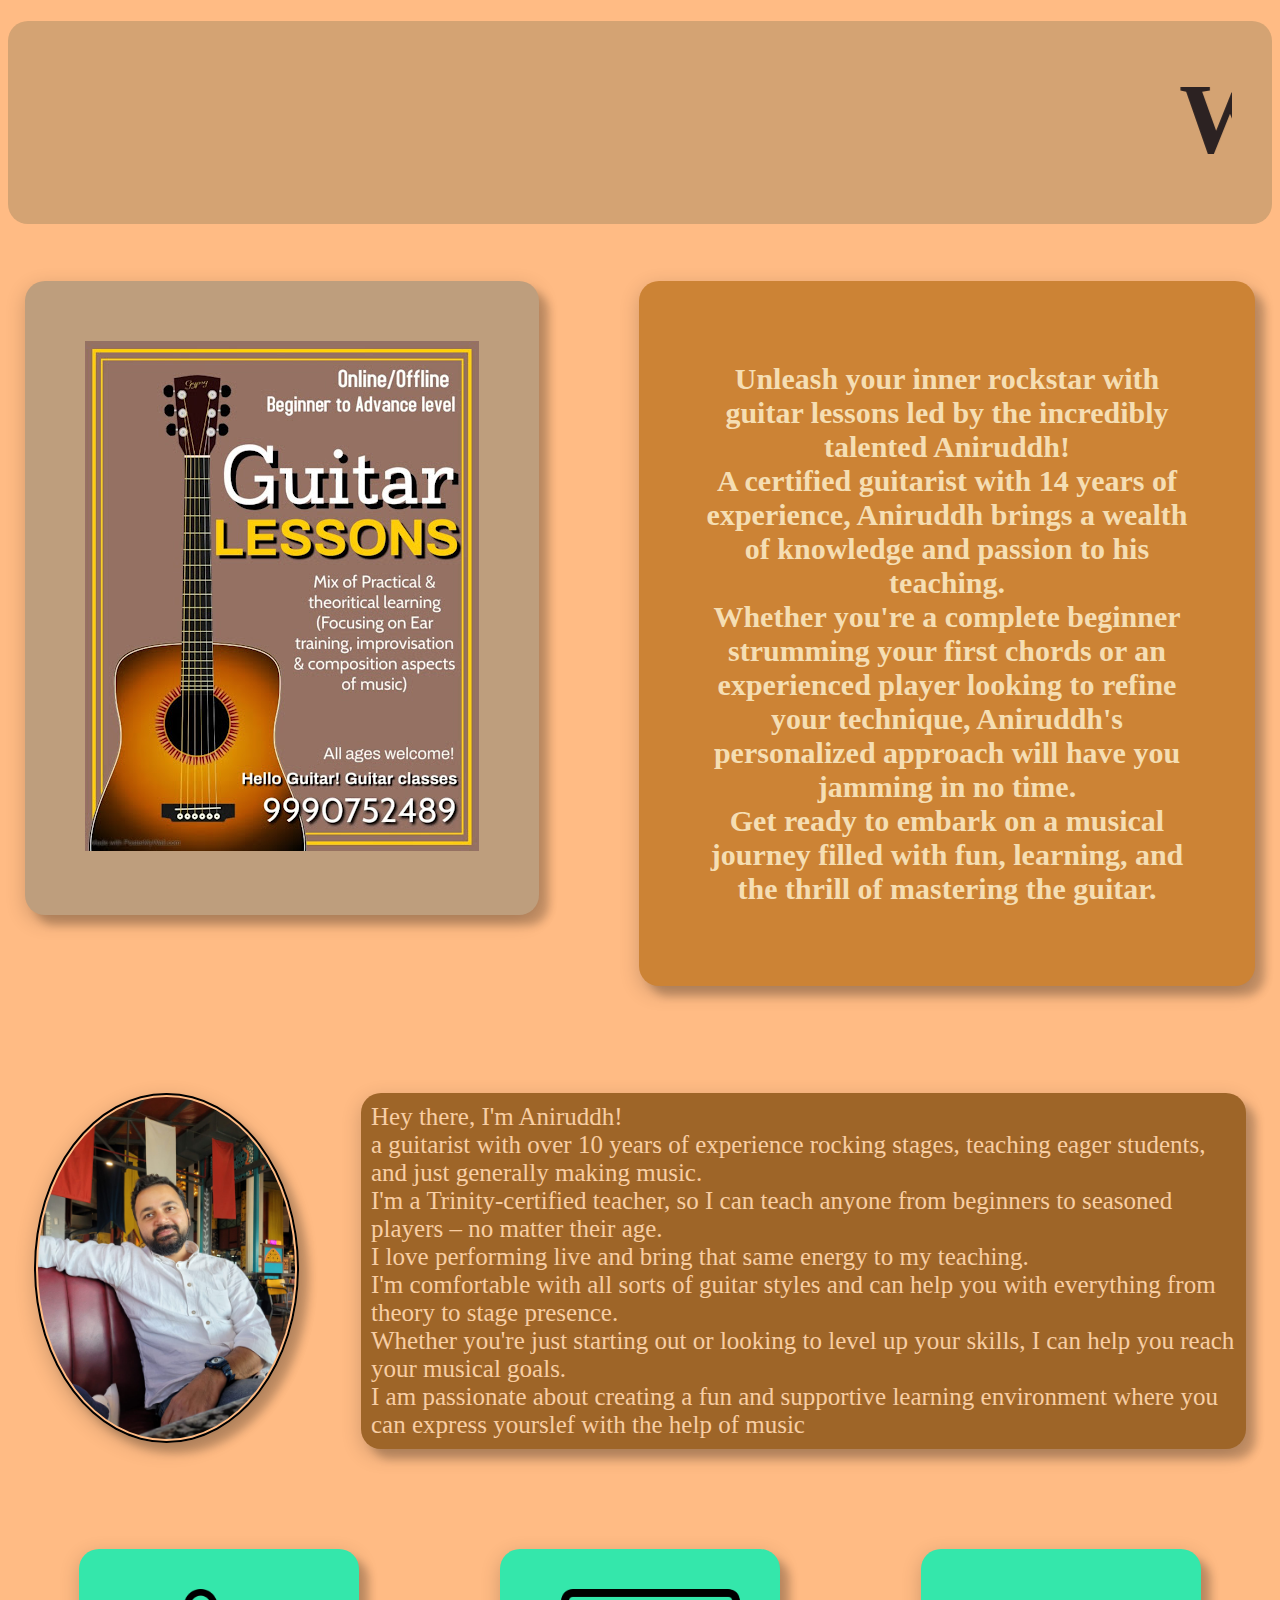
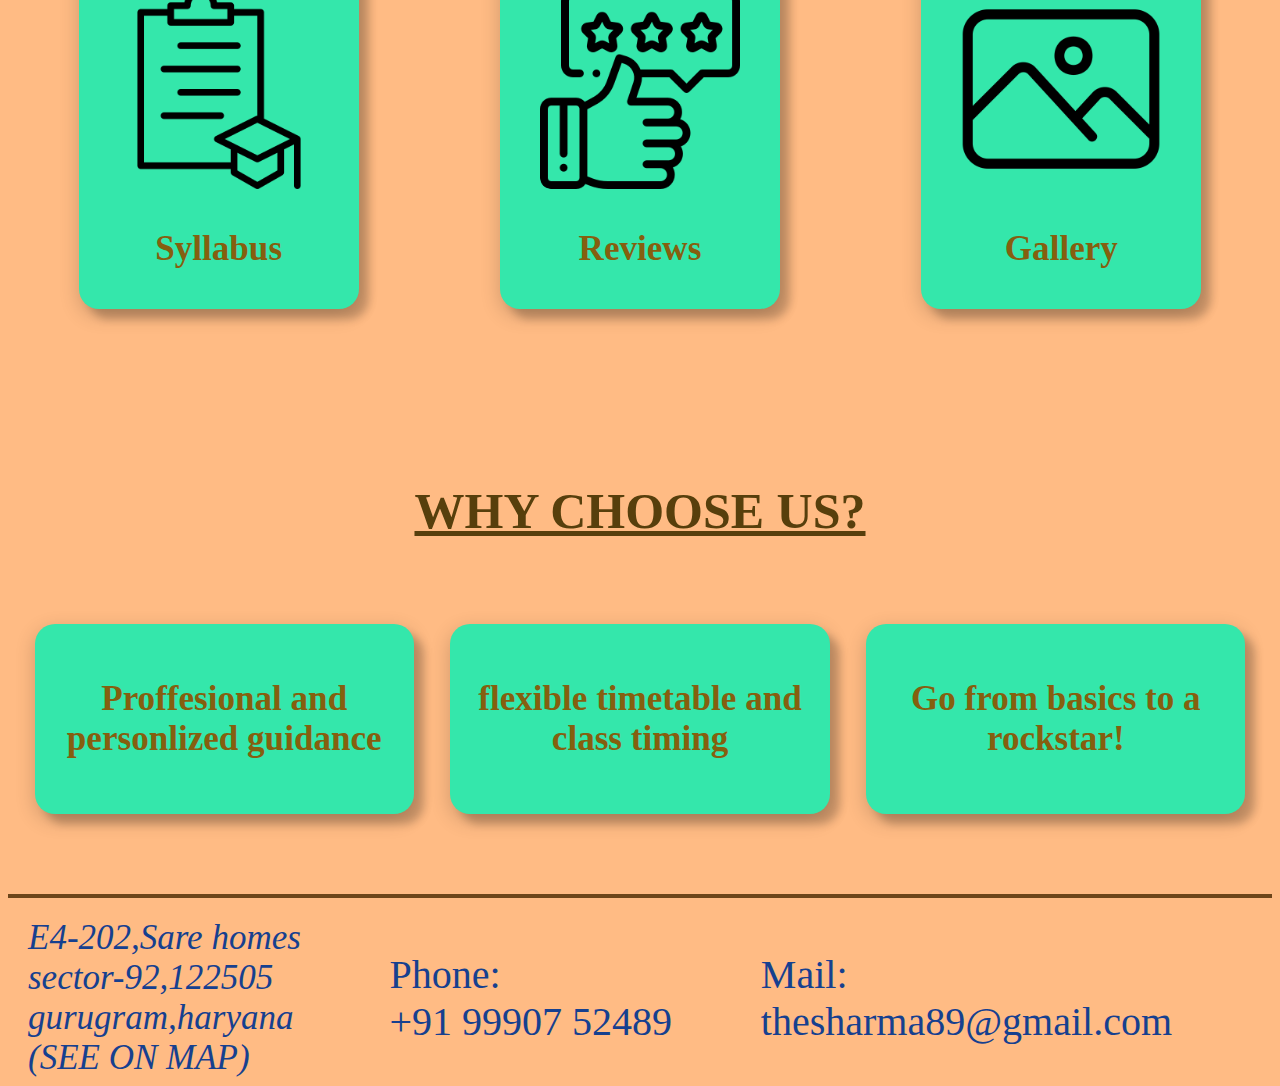
==== index.html @ c9fe2504 "Add files via upload" ====
<!DOCTYPE html>
<html lang="en">
<head>
    <meta charset="UTF-8">
    <meta name="viewport" content="width=device-width, initial-scale=1.0">
    <link rel="stylesheet" href="style.css">
    <link rel="icon" href="vecteezy_guitar-clipart-musical-instruments-clipart-guitar_25062075.png" type="image/x-icon">
    <title>Document</title>
</head>
<body>





        <div class="first"><h1><marquee loop="-1">Welcome to Hello Guitar Classes!!</marquee></h1></div>
        <header><div class="sec-l"><img src="guitarpic.jpg""></div><div class="sec-r"><h1>Unleash your inner rockstar with guitar lessons led by the incredibly talented Aniruddh!<br> A certified guitarist with 14 years of experience, Aniruddh brings a wealth of knowledge and passion to his teaching.<br> Whether you're a complete beginner strumming your first chords or an experienced player looking to refine your technique, Aniruddh's personalized approach will have you jamming in no time.<br> Get ready to embark on a musical journey filled with fun, learning, and the thrill of mastering the guitar.</h3   ></header>
      
            
<div class="photo">
  <div class="sir">
    <img src="WhatsApp Image 2025-02-19 at 15.47.46_3b6aa696.jpg">
  </div>
  <div class="blc">
    Hey there, I'm Aniruddh!<br> a guitarist with over 10 years of experience rocking stages, teaching eager students, and just generally making music. <br> I'm a Trinity-certified teacher, so I can teach anyone from beginners to seasoned players – no matter their age. <br>  I love performing live and bring that same energy to my teaching. <br> I'm comfortable with all sorts of guitar styles and can help you with everything from theory to stage presence. <br> Whether you're just starting out or looking to level up your skills, I can help you reach your musical goals. <br>I am passionate about creating a fun and supportive learning environment where you can express yourslef with the help of music 
  </div>
</div>

            

<div class="polaroid">
    <a href="syllabus.html" style="color: #855f0f;">
    <div>
    <img src="syllabus.png" alt="Norther Lights" id="syllabus">
    <h3 style="text-align: center;">
                    Syllabus
    </h3></div></a>
                
    <a href="https://www.google.com/maps/place/Hello+Guitar!+Guitar+classes./@28.4110863,76.9108807,17z/data=!4m8!3m7!1s0x390d154d401ce077:0xcfeb444c7a32adc4!8m2!3d28.4110863!4d76.9134556!9m1!1b1!16s%2Fg%2F11vdjh65ys?entry=ttu&g_ep=EgoyMDI1MDIxMi4wIKXMDSoASAFQAw%3D%3D" style="color: #855f0f;"><div>
    <img src="review.png" alt="Norther Lights" id="review">
        <h3>
                        Reviews
        </h3>
    </div></a>
    <div onclick="showDiv()">
         <img src="photo.png" alt="Norther Lights">
         <h3>
                        Gallery
        </h3>   
     </div>
</div>










            <div id="slideshow-container">

                <!-- Full-width images with number and caption text -->

                <div class="mySlides fade">
                  <div class="numbertext">1 / 10</div>
                  <img src="2.jpg" style="width:100%">
                </div>
              
                <div class="mySlides fade">
                  <div class="numbertext">2 / 10</div>
                  <img src="1.jpg" style="width:100%">
                </div>

                <div class="mySlides fade">
                  <div class="numbertext">3 / 10</div>
                  <img src="c.jpg" style="width:100%">
                </div>

                <div class="mySlides fade">
                  <div class="numbertext">4 / 10</div>
                  <img src="d.jpg" style="width:100%">
                </div>

                <div class="mySlides fade">
                  <div class="numbertext">5 / 10</div>
                  <img src="e.jpg" style="width:100%">
                </div>

                <div class="mySlides fade">
                  <div class="numbertext">6 / 9</div>
                  <img src="g.jpg" style="width:100%">
                </div>

                <div class="mySlides fade">
                  <div class="numbertext">7 / 9</div>
                  <img src="h.jpg" style="width:100%">
                </div>

                <div class="mySlides fade">
                  <div class="numbertext">8/ 9</div>
                  <img src="i.jpg" style="width:100%">
                </div>

                <div class="mySlides fade">
                  <div class="numbertext">9 / 9</div>
                  <img src="j.jpg" style="width:100%">
                </div>
              
                <!-- Next and previous buttons -->
                <a class="prev" onclick="plusSlides(-1)">&#10094;</a>
                <a class="next" onclick="plusSlides(1)">&#10095;</a>
              
              <br>
              
              <!-- The dots/circles -->
              <div style="text-align:center">
                <span class="dot" onclick="currentSlide(1)"></span>
                <span class="dot" onclick="currentSlide(2)"></span>
                <span class="dot" onclick="currentSlide(3)"></span>
              </div>
            </div>




            <h1 style="color: #573f0c;text-decoration: underline;font-size: 50px;"> WHY CHOOSE US?</h1>

            <div class="us">
                <div>
                    <h3> Proffesional and personlized guidance</h3>
                </div>
                    
                <div>
                    <h3>flexible timetable and class timing</h3>
                </div>
                   
                <div>
                    <h3>Go from basics to a rockstar!</h3>
                </div>
            </div>



            <hr>





            <div class="parent-element">
                <div class="textp1 text-p" >
                    <a href="https://www.google.com/maps/place/Hello+Guitar!+Guitar+classes./@28.411091,76.9108807,17z/data=!3m1!4b1!4m6!3m5!1s0x390d154d401ce077:0xcfeb444c7a32adc4!8m2!3d28.4110863!4d76.9134556!16s%2Fg%2F11vdjh65ys?entry=ttu&g_ep=EgoyMDI1MDIxMi4wIKXMDSoASAFQAw%3D%3D">
                    <address style="font-size: 35px;margin-left: 20px;">
                        E4-202,Sare homes<br>
                        sector-92,122505<br>
                        gurugram,haryana<br>
                        (SEE ON MAP)
                    </address></a>
                </div>
                <div class="textp2 text-p" style="font-size: 40px;" >
                    <a href="tel:+91 99907 52489" style="text-align: center;" >Phone:<br>+91 99907 52489</a>
                </div>
                <div class="textp3 text-p" style="font-size: 40px;">
                    <a href="mailto:thesharma89@gmail.com " style="margin-right: 100px;">Mail: <br>thesharma89@gmail.com 
                    </a>
                </div>
            </div>

            






            
            
              <script>let slideIndex = 1;
                showSlides(slideIndex);
                
                // Next/previous controls
                function plusSlides(n) {
                  showSlides(slideIndex += n);
                }
                
                // Thumbnail image controls
                function currentSlide(n) {
                  showSlides(slideIndex = n);
                }
                
                function showSlides(n) {
                  let i;
                  let slides = document.getElementsByClassName("mySlides");
                  let dots = document.getElementsByClassName("dot");
                  if (n > slides.length) {slideIndex = 1}
                  if (n < 1) {slideIndex = slides.length}
                  for (i = 0; i < slides.length; i++) {
                    slides[i].style.display = "none";
                  }
                  for (i = 0; i < dots.length; i++) {
                    dots[i].className = dots[i].className.replace(" active", "");
                  }
                  slides[slideIndex-1].style.display = "block";
                  dots[slideIndex-1].className += " active";
                }
                function showDiv() {
                document.getElementById('slideshow-container').style.display = "block";      
}
                </script>
                <div style="display: none;">
                <a href="https://www.flaticon.com/free-icons/review" title="review icons">Review icons created by Freepik - Flaticon</a>
                <a href="https://www.flaticon.com/free-icons/syllabus" title="Syllabus icons">Syllabus icons created by Superndre - Flaticon</a>
                <a href="https://www.flaticon.com/free-icons/gallery" title="gallery icons">Gallery icons created by Atif Arshad - Flaticon</a></div> 
</body>
</html>
---- style.css ----
body{
    background-color: #ffbb84;
}
h1{
    padding:40px;
    text-align:center;
}
.first{
    background-color: #d4a373;
    transition: background-color 300ms ease;
    margin-bottom: 50px;
    border-radius: 20px;
}

.first:hover{
    background-color: #e2ad79;
    font-style: oblique;
    font-weight: bold;
}
.sec-l:hover{
    transform: scale(1.1);
}
marquee{
    font-size: 100px;
    color: rgb(44, 34, 34);
}
header{
    color: wheat;
    display: flex;
    justify-content: space-between;
    margin: 10px;
    padding: 7px;
    max-height: min-content ;
    margin-bottom: 100px;
}
header div{
    box-shadow: 10px 10px 8px 0 rgba(0, 0, 0, 0.2), 0 6px 20px 0 rgba(0, 0, 0, 0.19);
}
.sec-l {
    height: min-content;
    justify-content: baseline;
    padding: 60px;
    background-color: #be9e7d;
    align-items:baseline;
    transition: transform 0.5s ease;
    border-radius: 20px;
}
.sec-r{
    font-size:15px;
    max-height: fit-content;
    max-width: fit-content;
    margin-left: 100px;
    border-radius: 20px;
    justify-content: baseline;
    padding: 20px;
    background-color: #cc8335;
    transition-property: font-size;
    transition-property: transform;
    transition-duration: 1000ms ;
}
.sec-r:hover{
    transform: scale(1.1);
}










.polaroid {
    margin-top:50px ;
    display: flex;
    justify-content: space-around;  
}
.polaroid div{
    align-items: center;
    padding: 20px;
    background-color: rgb(52, 231, 171);
    margin-bottom: 100px;
    border-radius: 20px;
    text-align: center;
    font-size: 30px;
    color: #855f0f;
    box-shadow: 10px 10px 8px 0 rgba(0, 0, 0, 0.2), 0 6px 20px 0 rgba(0, 0, 0, 0.19);
    transition-property: font-size;
    transition-property: transform;
    transition-duration: 1000ms ;
    line-height: 10px;
}
.polaroid div:hover{
    transform: scale(1.1);
}
.polaroid img{
    margin: 20px;
    width: auto;
    border-radius: 10px;
    max-width:200px
    
}
.syllabus{
    margin-bottom: 90px;
}
.review{
    margin-bottom: 90px;
}
hr{
    border:2px solid #6d4519;
    margin-bottom: 20px;    
}













.parent-element {
    display: flex;
    flex-direction: row;
    align-items:center;
    justify-content: space-between;
}
.parent-element div{
    transition-property: font-size; 
    transition-duration: 1s;
}
.parent-element div:hover{
    font-size: 30px;
}
a{
    text-decoration: none;
    color: rgb(27, 107, 172);
}
* {box-sizing:border-box}

/* Slideshow container */
#slideshow-container {
  max-width: 1000px;
  position: relative;
  margin: auto;
  border-radius: 20px;
  display: none;
}
#slideshow-container img {
  max-height: fit-content;
  border-radius: 20px;
  width: auto;
  border: 2px solid black;
  padding: 2px;
  box-shadow: 10px 10px 8px 0 rgba(0, 0, 0, 0.2), 0 6px 20px 0 rgba(0, 0, 0, 0.19);
}

/* Hide the images by default */
.mySlides {
  display: none;
}

/* Next & previous buttons */
.prev, .next {
  cursor: pointer;
  position: absolute;
  top: 50%;
  width: auto;
  margin-top: -22px;
  padding: 20px;
  color: white;
  font-weight: bold;
  font-size: 18px;
  transition: 0.1s ;
  border-radius: 0 3px 3px 0;
  user-select: none;
  background-color: rgba(43, 38, 38, 0.527);
}

/* Position the "next button" to the right */
.next {
  right: 0;
  border-radius: 3px 0 0 3px;
}

/* On hover, add a black background color with a little bit see-through */
.prev:hover, .next:hover {
  background-color: rgba(0,0,0,0.8);
}

/* Caption text */
.text {
  color: #f2f2f2;
  font-size: 15px;
  padding: 8px 12px;
  position: absolute;
  bottom: 8px;
  width: 100%;
  text-align: center;
}

/* Number text (1/3 etc) */
.numbertext {
  color: #3f3f3f;
  font-size: 20px;
  padding: 8px 12px;
  position: absolute;
  top: 0;
  text-decoration: double;
}

/* The dots/bullets/indicators */

.active, .dot:hover {
  background-color: #717171;
}

/* Fading animation */
.fade {
  animation-name: fade;
  animation-duration: 0.3s;
}

@keyframes fade {
  from {opacity: .4}
  to {opacity: 1}
}
a{
    color:rgb(22, 64, 143);
    font-weight: 500;
}


th,td{
    border-radius: 10px;
}

table, th, td {
    margin-left: auto;
    margin-right: auto;
    font-size: 50px;
    padding: 20px;
    border: 2px solid #ffbb84;
    border-collapse: collapse;
  }
  th, td {
    background-color: #dba06f;
  }
.us {
    font-size: 30px;
    display: flex;
    justify-content: space-evenly;    
    margin-bottom: 70px;
}
.us h3{
    text-align:center;
    padding-top: auto;
    padding-top: auto;
}

.us div{
    width: 30%;
    margin: 10px;
    border-radius: 20px;
    padding: 20px;
    background-color: rgb(52, 231, 171);
    color: #855f0f;
    box-shadow: 10px 10px 8px 0 rgba(0, 0, 0, 0.2), 0 6px 20px 0 rgba(0, 0, 0, 0.19);
    transition: transform 1000ms ease;
}
.us div:hover{
    transform: scale(1.1);
}

.picc{
    padding: 3px;
    border:3px solid black;
    margin-left: 150px;
    width: 30%;
    border-radius: 100%;
}




.photo{
    display: flex;
    justify-content: space-around;
    margin-top: 100px;
    margin-bottom: 100px;
}
.photo div{
    transition: transform 1s ease;
}
.photo div:hover{
    transform: scale(1.1);
}
.sir img{
    padding: 2px;
    margin-right: 10px;
    height: 350px;
    border-radius: 100%;
    border: 2px solid black;
    box-shadow: 10px 10px 8px 0 rgba(0, 0, 0, 0.2), 0 6px 20px 0 rgba(0, 0, 0, 0.19);

}
.blc {
    width: 70%;
    background-color: #9e6528;
    color: #f8cea4;
    font-size:25px;
    border-radius: 20px;
    padding: 10px;
    box-shadow: 10px 10px 8px 0 rgba(0, 0, 0, 0.2), 0 6px 20px 0 rgba(0, 0, 0, 0.19);
}
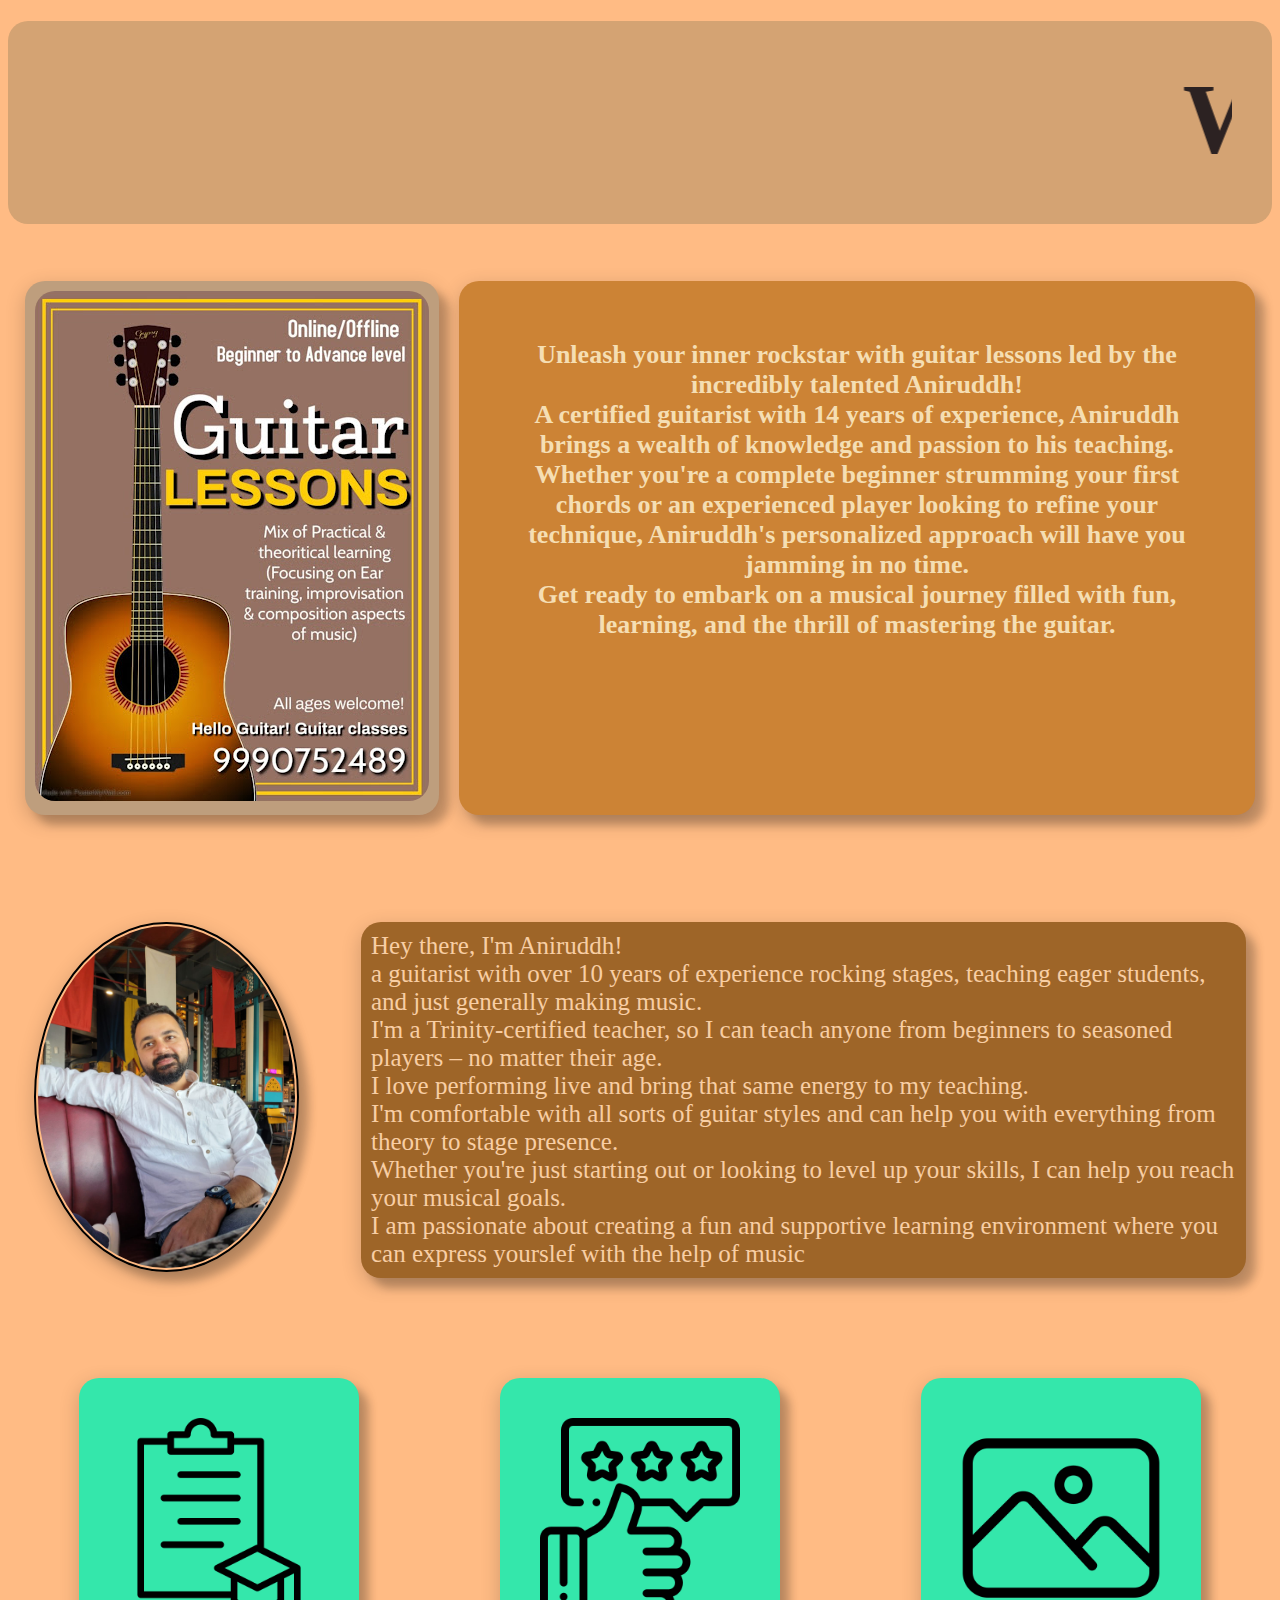
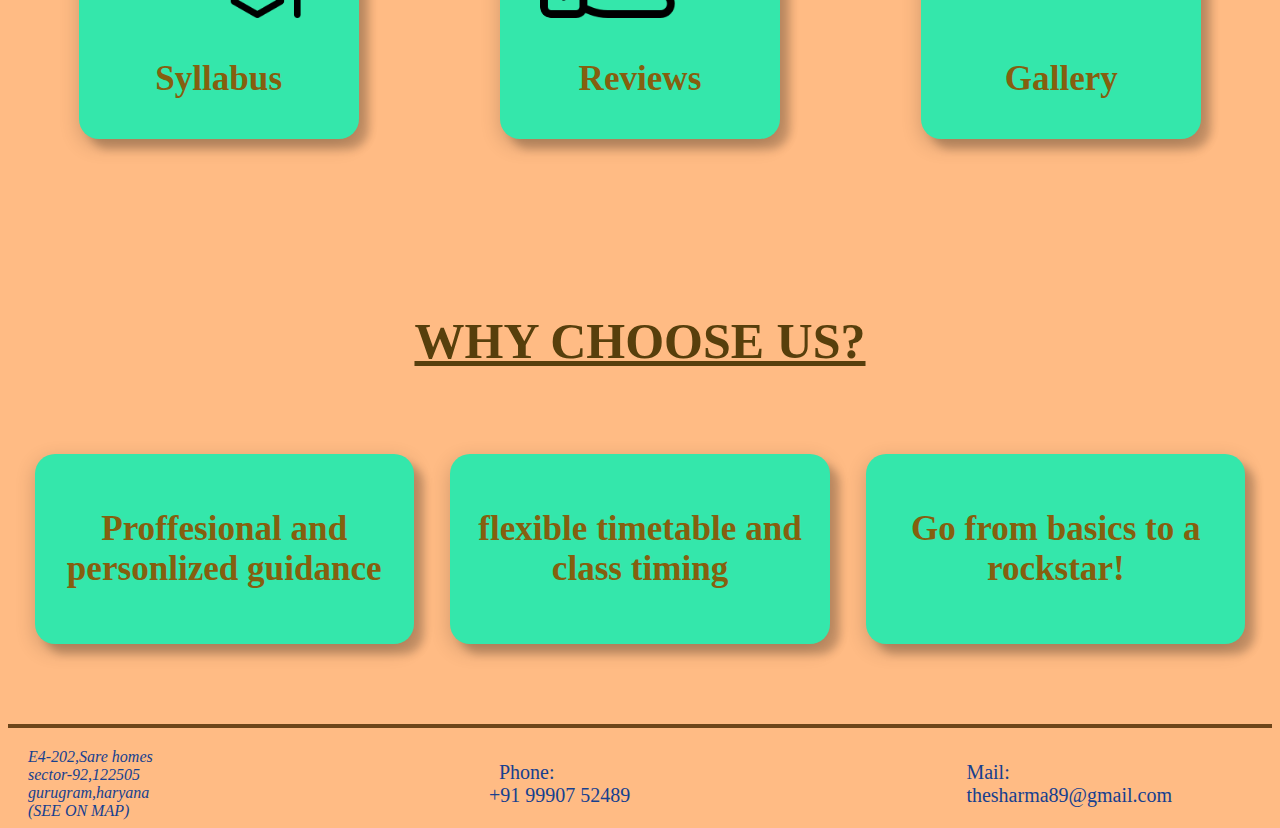
==== commit 0360ec4d: "Update index.html" ====
--- a/index.html
+++ b/index.html
@@ -152,17 +152,17 @@
             <div class="parent-element">
                 <div class="textp1 text-p" >
                     <a href="https://www.google.com/maps/place/Hello+Guitar!+Guitar+classes./@28.411091,76.9108807,17z/data=!3m1!4b1!4m6!3m5!1s0x390d154d401ce077:0xcfeb444c7a32adc4!8m2!3d28.4110863!4d76.9134556!16s%2Fg%2F11vdjh65ys?entry=ttu&g_ep=EgoyMDI1MDIxMi4wIKXMDSoASAFQAw%3D%3D">
-                    <address style="font-size: 35px;margin-left: 20px;">
+                    <address style="font-size: 20;margin-left: 20px;">
                         E4-202,Sare homes<br>
                         sector-92,122505<br>
                         gurugram,haryana<br>
                         (SEE ON MAP)
                     </address></a>
                 </div>
-                <div class="textp2 text-p" style="font-size: 40px;" >
-                    <a href="tel:+91 99907 52489" style="text-align: center;" >Phone:<br>+91 99907 52489</a>
-                </div>
-                <div class="textp3 text-p" style="font-size: 40px;">
+                <div class="textp2 text-p" style="font-size: 20px;" >
+                    <a href="tel:+91 99907 52489" style="text-align: center;margin-left: 10px;" >Phone:<br>+91 99907 52489</a>
+                </div>
+                <div class="textp3 text-p" style="font-size: 20px;">
                     <a href="mailto:thesharma89@gmail.com " style="margin-right: 100px;">Mail: <br>thesharma89@gmail.com 
                     </a>
                 </div>
@@ -214,4 +214,4 @@
                 <a href="https://www.flaticon.com/free-icons/syllabus" title="Syllabus icons">Syllabus icons created by Superndre - Flaticon</a>
                 <a href="https://www.flaticon.com/free-icons/gallery" title="gallery icons">Gallery icons created by Atif Arshad - Flaticon</a></div> 
 </body>
-</html>+</html>
--- a/style.css
+++ b/style.css
@@ -39,26 +39,29 @@
 .sec-l {
     height: min-content;
     justify-content: baseline;
-    padding: 60px;
+    padding: 10px;
     background-color: #be9e7d;
     align-items:baseline;
     transition: transform 0.5s ease;
     border-radius: 20px;
 }
+.sec-l img{
+    border-radius: 20px;
+}
 .sec-r{
-    font-size:15px;
-    max-height: fit-content;
-    max-width: fit-content;
-    margin-left: 100px;
+    font-size:13px;
+    max-height: 600px;
+    max-width:fit-content;
+    margin-left: 20px;
     border-radius: 20px;
     justify-content: baseline;
-    padding: 20px;
+    padding: 1px;
     background-color: #cc8335;
     transition-property: font-size;
     transition-property: transform;
     transition-duration: 1000ms ;
 }
-.sec-r:hover{
+.sec-r:hover{ 
     transform: scale(1.1);
 }
 
@@ -103,9 +106,11 @@
 }
 .syllabus{
     margin-bottom: 90px;
+    margin-right: 20px;
 }
 .review{
     margin-bottom: 90px;
+    margin-right: 20px;
 }
 hr{
     border:2px solid #6d4519;
@@ -236,21 +241,6 @@
 }
 
 
-th,td{
-    border-radius: 10px;
-}
-
-table, th, td {
-    margin-left: auto;
-    margin-right: auto;
-    font-size: 50px;
-    padding: 20px;
-    border: 2px solid #ffbb84;
-    border-collapse: collapse;
-  }
-  th, td {
-    background-color: #dba06f;
-  }
 .us {
     font-size: 30px;
     display: flex;
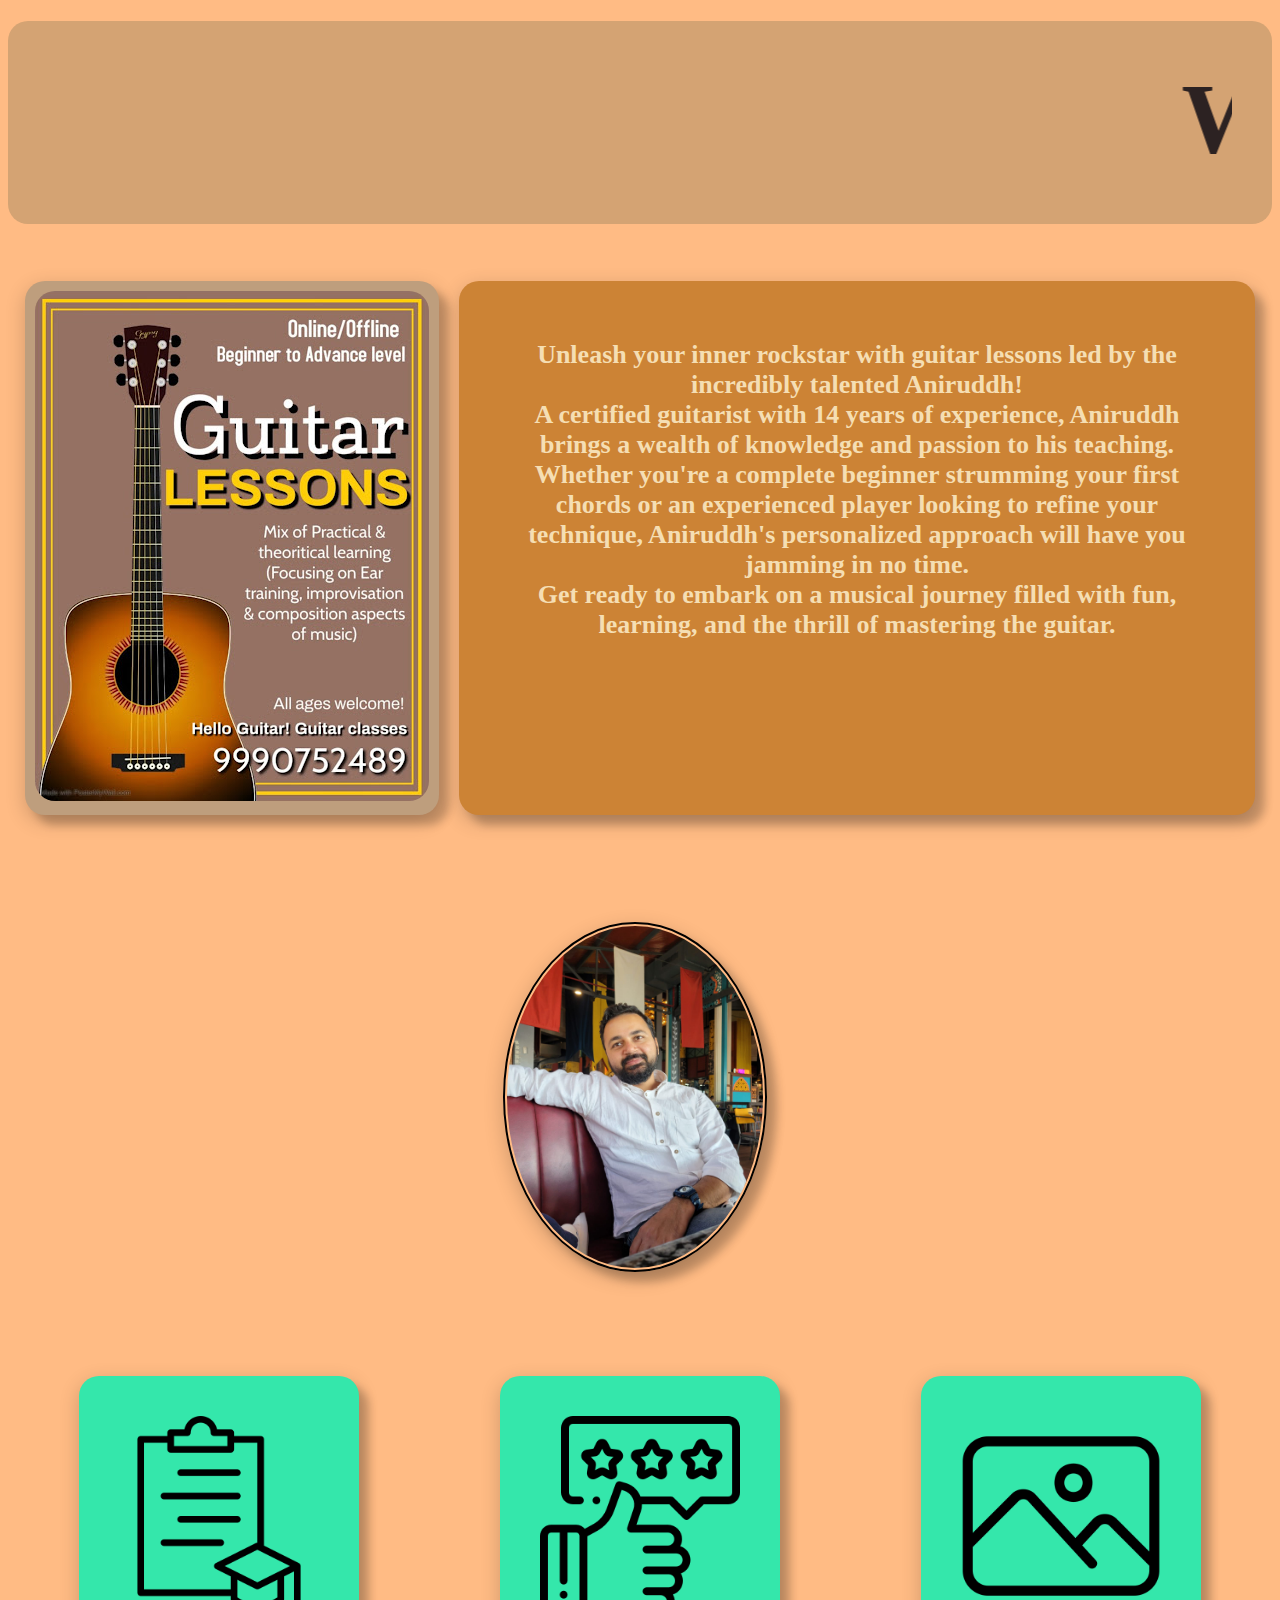
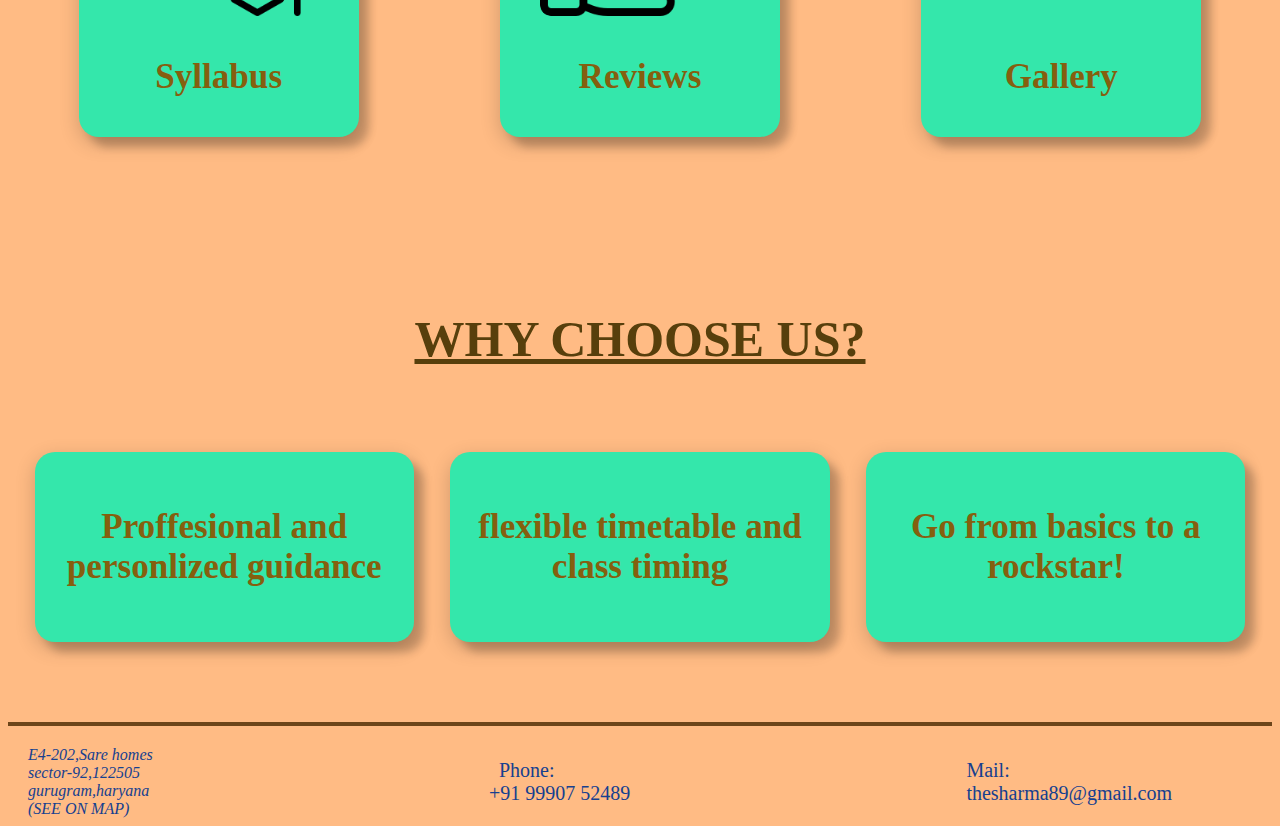
==== commit b5d5305a: "Update index.html" ====
--- a/index.html
+++ b/index.html
@@ -20,9 +20,6 @@
 <div class="photo">
   <div class="sir">
     <img src="WhatsApp Image 2025-02-19 at 15.47.46_3b6aa696.jpg">
-  </div>
-  <div class="blc">
-    Hey there, I'm Aniruddh!<br> a guitarist with over 10 years of experience rocking stages, teaching eager students, and just generally making music. <br> I'm a Trinity-certified teacher, so I can teach anyone from beginners to seasoned players – no matter their age. <br>  I love performing live and bring that same energy to my teaching. <br> I'm comfortable with all sorts of guitar styles and can help you with everything from theory to stage presence. <br> Whether you're just starting out or looking to level up your skills, I can help you reach your musical goals. <br>I am passionate about creating a fun and supportive learning environment where you can express yourslef with the help of music 
   </div>
 </div>
 
--- a/style.css
+++ b/style.css
@@ -6,6 +6,7 @@
     text-align:center;
 }
 .first{
+    width:100%;
     background-color: #d4a373;
     transition: background-color 300ms ease;
     margin-bottom: 50px;
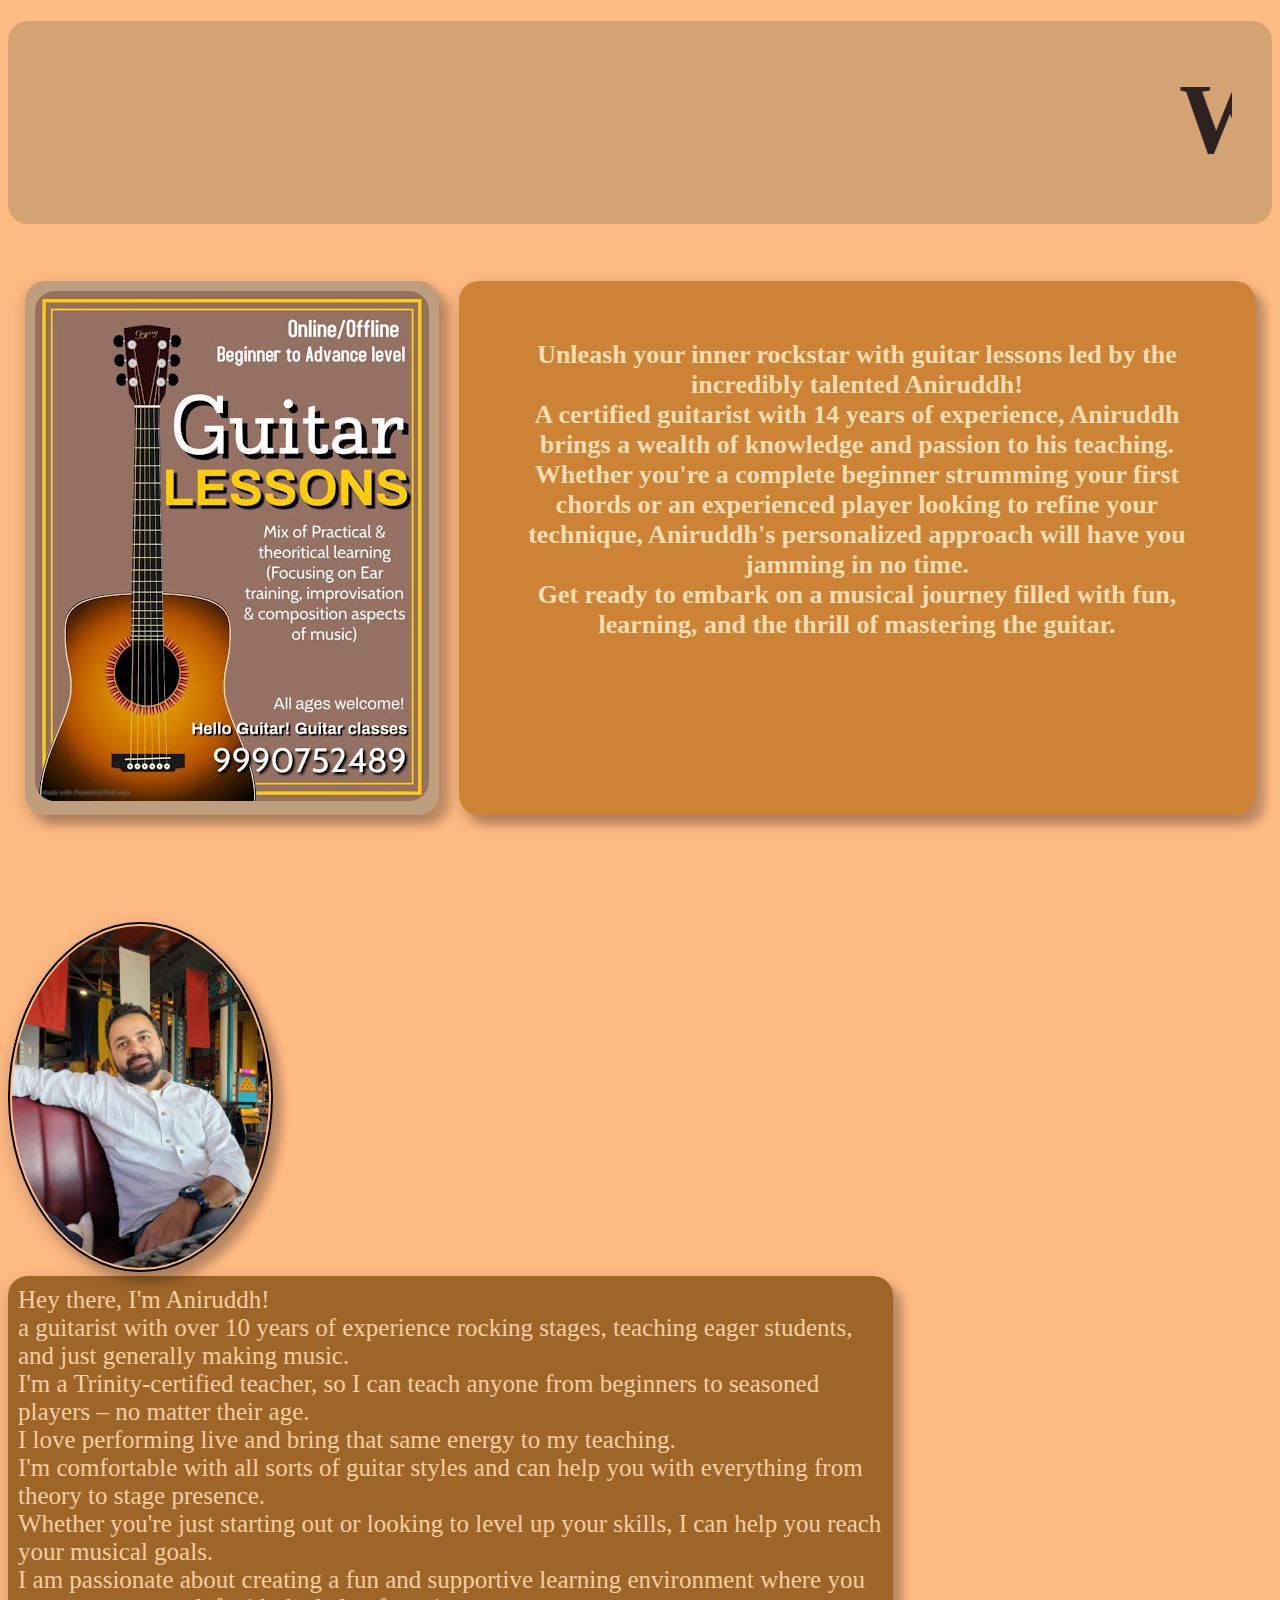
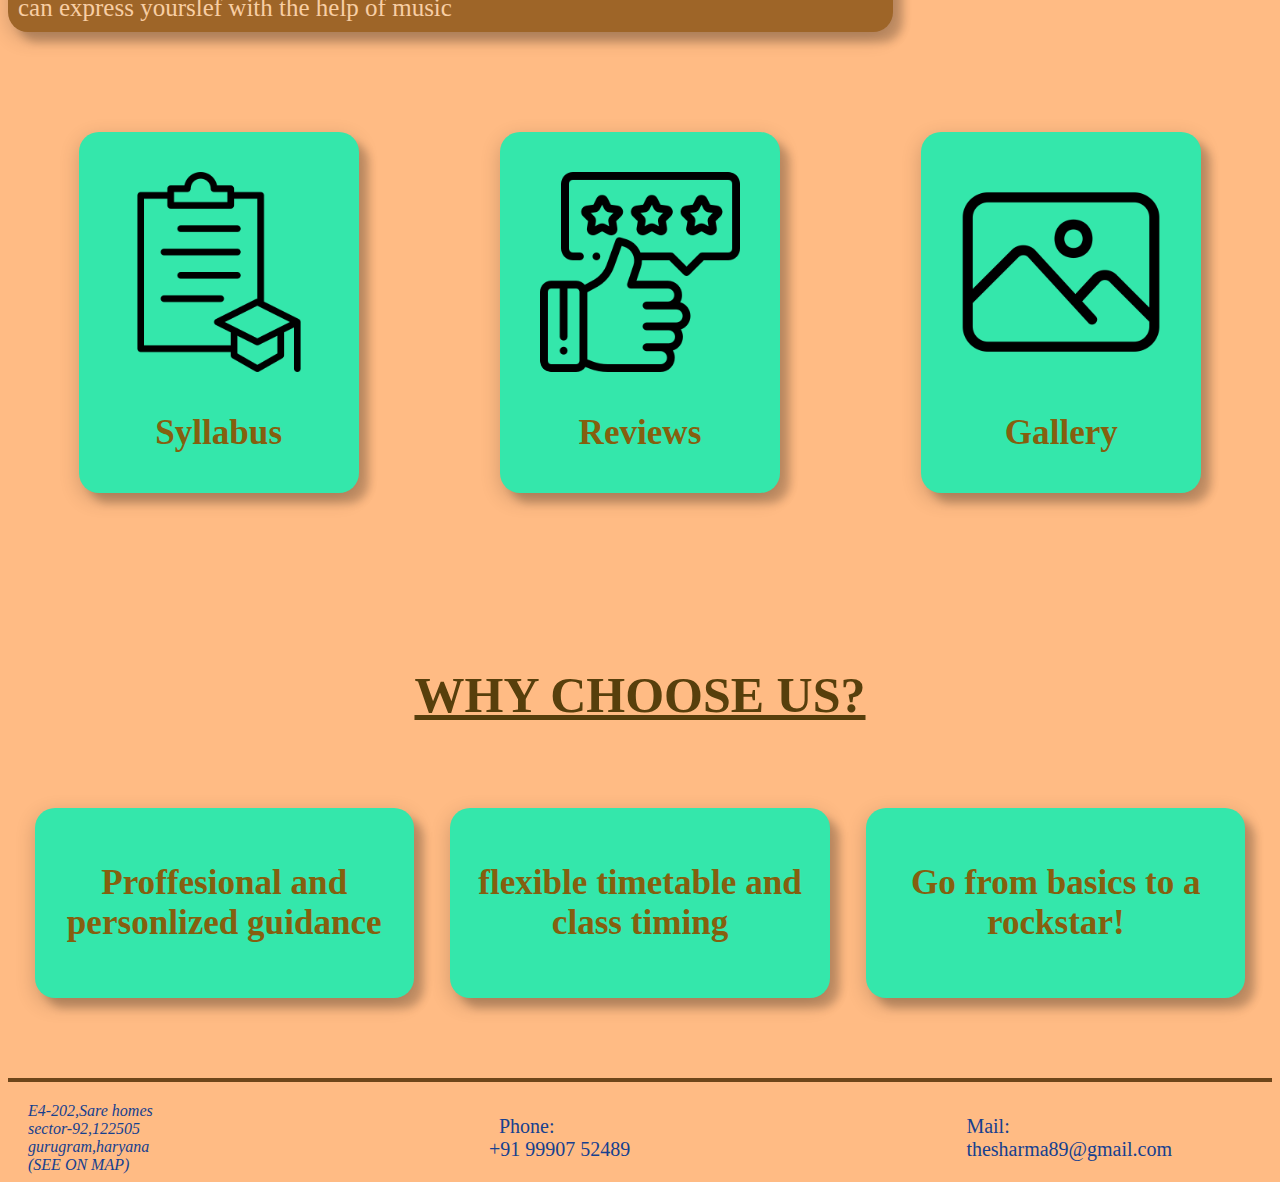
==== commit b0d9efd7: "Update index.html" ====
--- a/index.html
+++ b/index.html
@@ -20,6 +20,9 @@
 <div class="photo">
   <div class="sir">
     <img src="WhatsApp Image 2025-02-19 at 15.47.46_3b6aa696.jpg">
+      <div class="blc">
+    Hey there, I'm Aniruddh!<br> a guitarist with over 10 years of experience rocking stages, teaching eager students, and just generally making music. <br> I'm a Trinity-certified teacher, so I can teach anyone from beginners to seasoned players – no matter their age. <br>  I love performing live and bring that same energy to my teaching. <br> I'm comfortable with all sorts of guitar styles and can help you with everything from theory to stage presence. <br> Whether you're just starting out or looking to level up your skills, I can help you reach your musical goals. <br>I am passionate about creating a fun and supportive learning environment where you can express yourslef with the help of music 
+  </div>
   </div>
 </div>
 
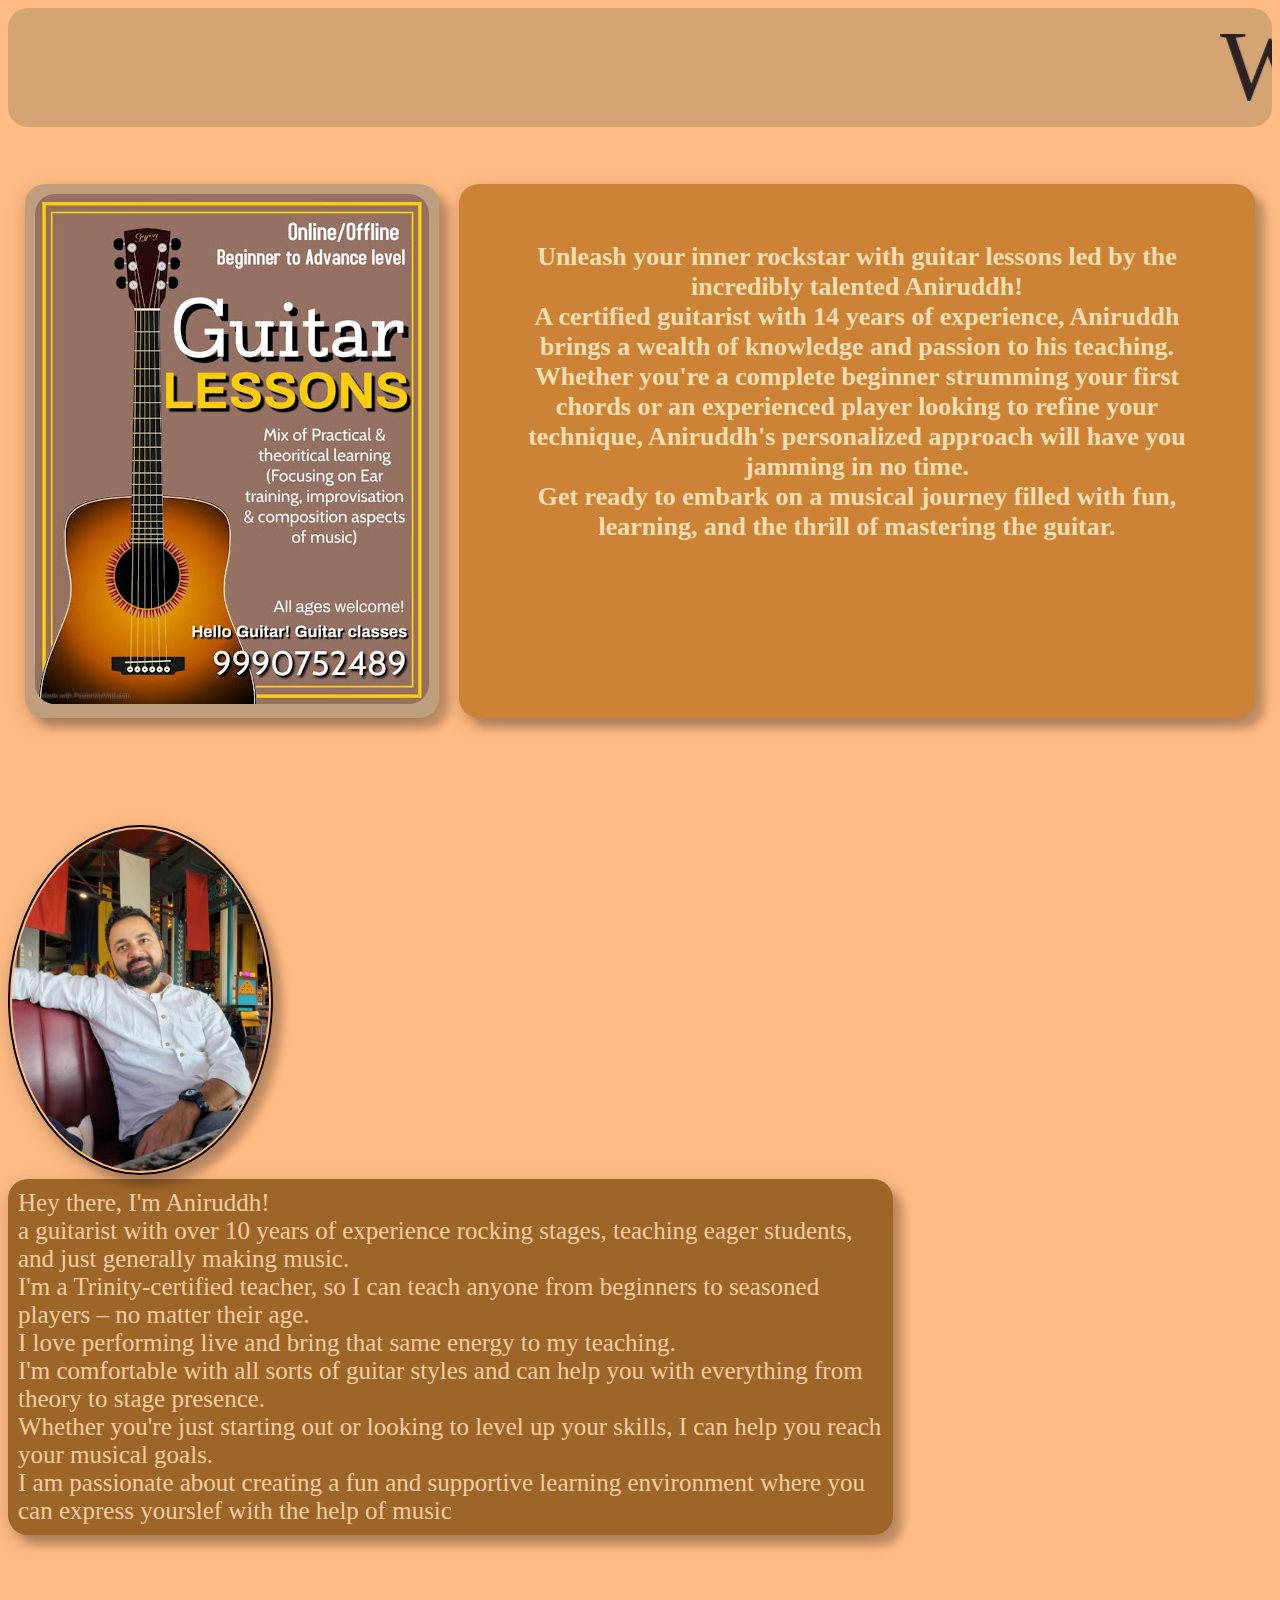
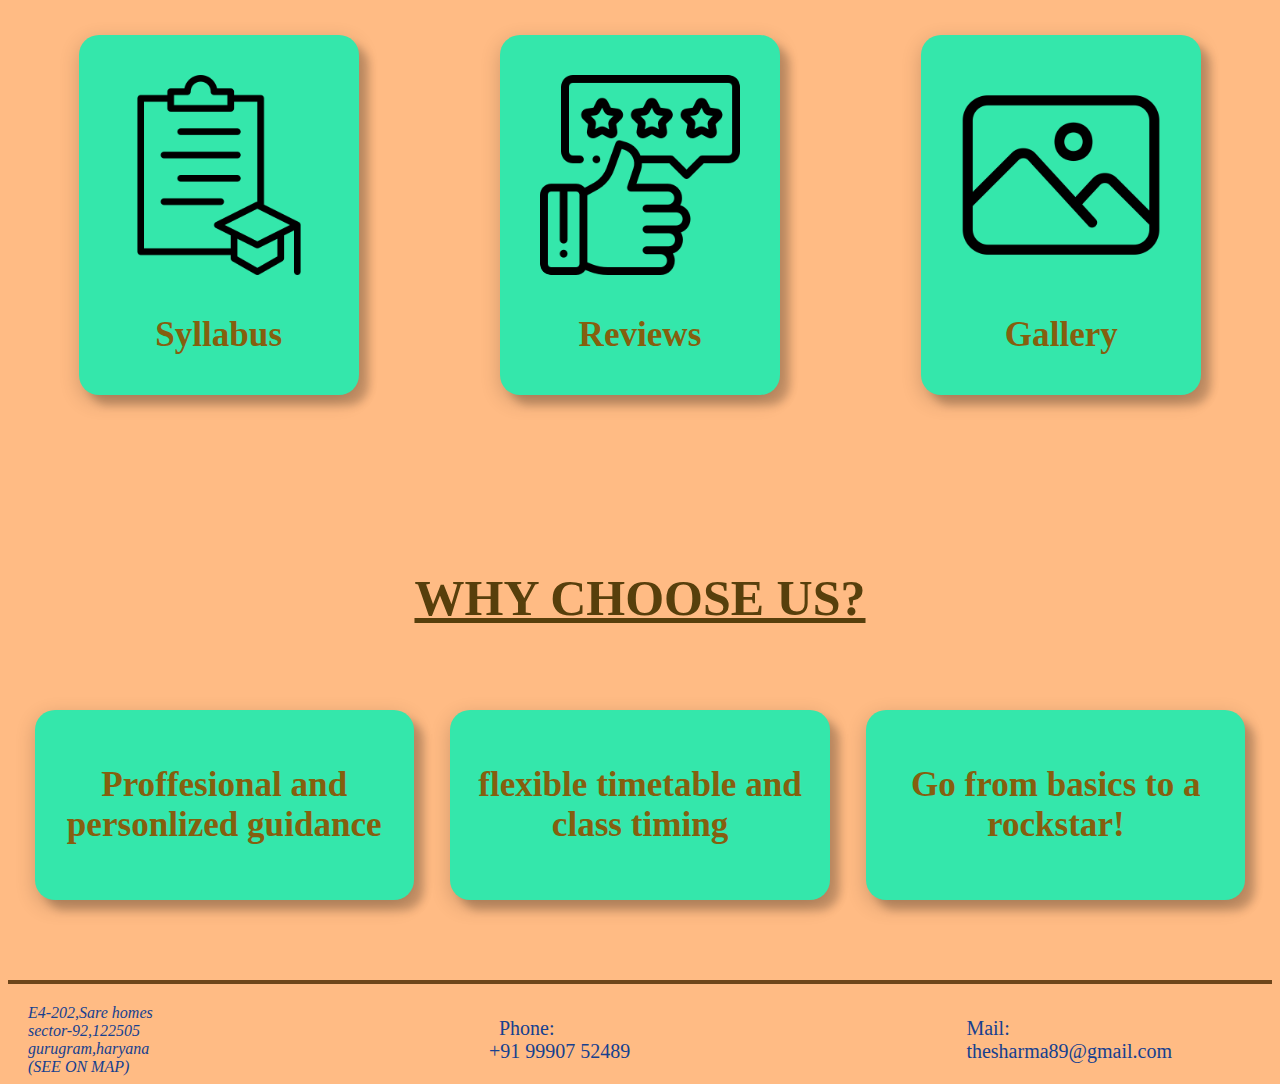
==== commit f076795a: "Update index.html" ====
--- a/index.html
+++ b/index.html
@@ -13,7 +13,7 @@
 
 
 
-        <div class="first"><h1><marquee loop="-1">Welcome to Hello Guitar Classes!!</marquee></h1></div>
+        <div class="first"><marquee loop="-1">Welcome to Hello Guitar Classes!!</marquee></div>
         <header><div class="sec-l"><img src="guitarpic.jpg""></div><div class="sec-r"><h1>Unleash your inner rockstar with guitar lessons led by the incredibly talented Aniruddh!<br> A certified guitarist with 14 years of experience, Aniruddh brings a wealth of knowledge and passion to his teaching.<br> Whether you're a complete beginner strumming your first chords or an experienced player looking to refine your technique, Aniruddh's personalized approach will have you jamming in no time.<br> Get ready to embark on a musical journey filled with fun, learning, and the thrill of mastering the guitar.</h3   ></header>
       
             
